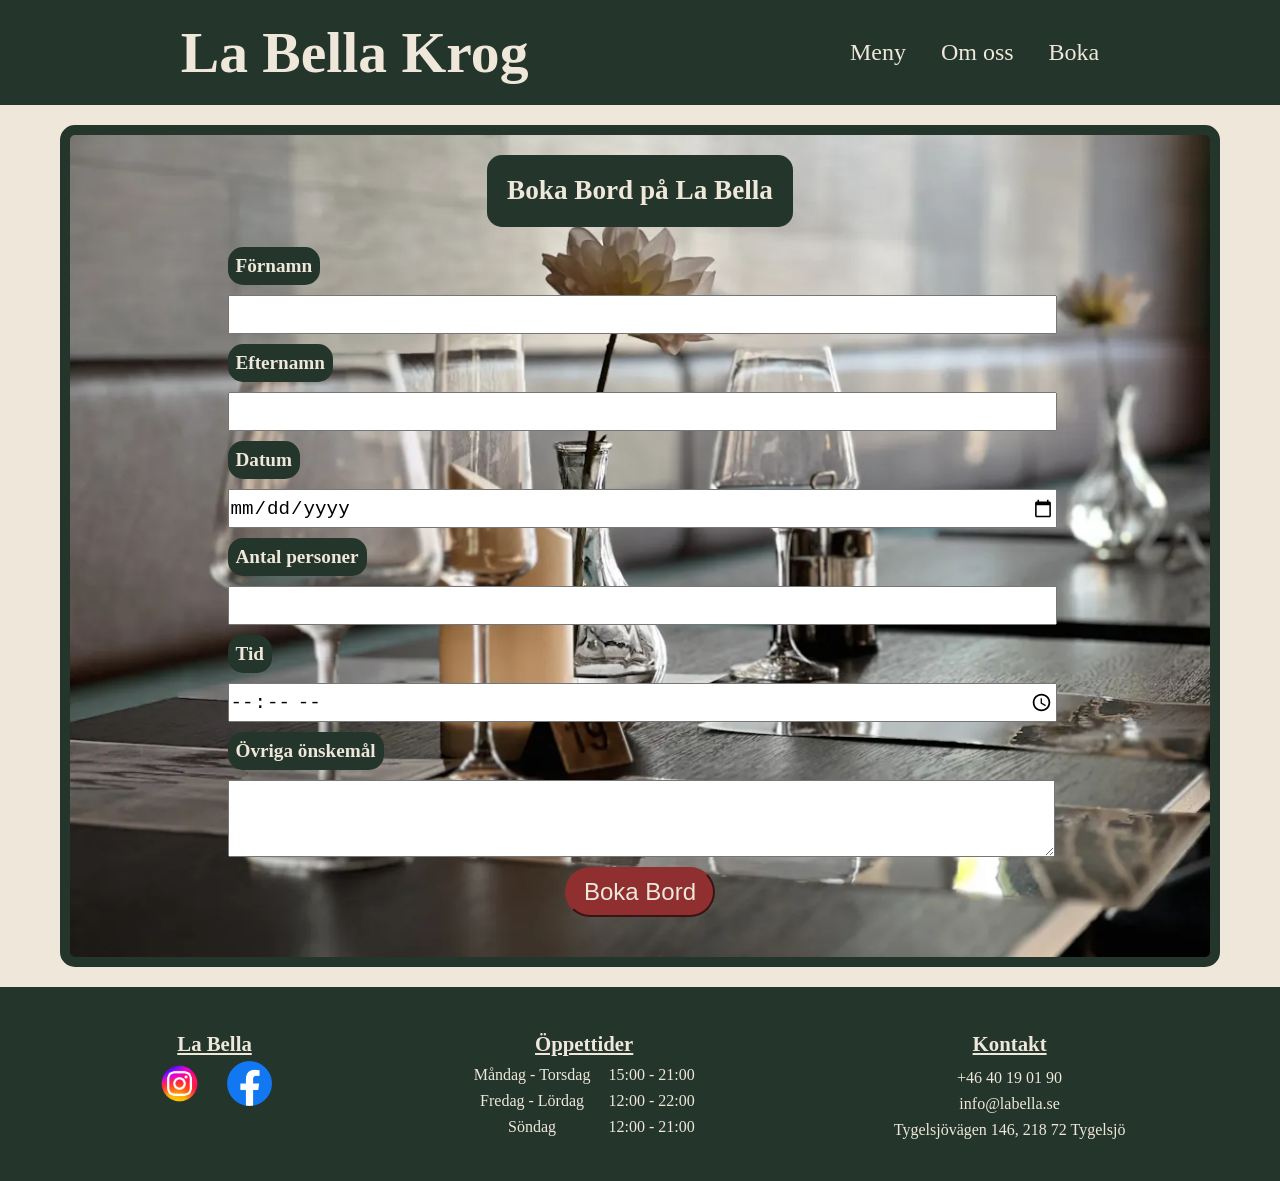
==== docs/boka.html @ 7057d251 "Lokal Restaurang" ====
<!doctype html>
<html lang="sv">
  <head>
    <meta charset="UTF-8" />
    <meta name="viewport" content="width=device-width, initial-scale=1.0" />

    <meta
      name="keywords"
      content="restaurang, krog, pub, plankstek, fotboll, Tygelsjö, mat, Vellinge, La Bella, öl, burgare, hamburgare"
    />

    <link rel="icon" href="images/logo.png" />
    <link rel="stylesheet" href="style/style.css" />

    <title>Boka bord | La Bella Krog</title>
  </head>

  <body>
    <!-- Kopierat header ifrån index.html då jag vill använda samma på alla sidorna.
         Men jag ändrade så att Om oss linken nu går tillbaka till Om oss på index.html -->
    <header>
      <a href="index.html"><h1>La Bella Krog</h1></a>
      <nav>
        <input type="checkbox" id="menu-toggle" />
        <label for="menu-toggle" class="menu-icon">&#9776;</label>
        <ul>
          <li><a href="meny.html">Meny</a></li>
          <!-- Går först till index.html och sen till id="omoss" -->
          <li><a href="index.html#omoss">Om oss</a></li>
          <li><a href="boka.html">Boka</a></li>
        </ul>
      </nav>
    </header>

    <main>
      <div class="container">
        <!-- Hela delen för bordsbokningen -->
        <section class="bordsbokning">
          <h2>Boka Bord på La Bella</h2>

          <!-- boknigsdel samlar allt som hör till bokningen -->
          <form class="bokningsdel">
            <label for="förnamn">Förnamn</label>
            <input type="text" id="förnamn" name="förnamn" />

            <label for="efternamn">Efternamn</label>
            <input type="text" id="efternamn" name="efternamn" />

            <label for="datum">Datum</label>
            <input type="date" id="datum" name="datum" />

            <label for="antal">Antal personer</label>
            <input type="number" id="antal" name="antal" min="1" />

            <label for="tid">Tid</label>
            <input type="time" id="tid" name="tid" />

            <label for="övrigt">Övriga önskemål</label>
            <textarea id="övrigt" name="övrigt"></textarea>

            <button type="submit">Boka Bord</button>
          </form>
        </section>
      </div>
    </main>

    <!-- Kopierade footer från index.html eftersom samma kontakt
         och öppettider ska finnas på alla sidor -->
    <footer>
      <!-- Samma container class som jag använder i main -->
      <div class="container">
        <div class="socials">
          <h3>La Bella</h3>
          <div class="socialknappar">
            <!-- target="_blank" gör att länken öppnas i en ny flik -->
            <a href="https://www.instagram.com/labellakrog/" target="_blank"
              ><img src="images/instagram-logo.png.webp" alt="Instagram"
            /></a>
            <!-- Samma här öppnas i en ny flik -->
            <a
              href="https://www.facebook.com/p/La-Bella-Krog-61571403852555/"
              target="_blank"
              ><img src="images/Facebook_Logo.png" alt="Facebook"
            /></a>
          </div>
        </div>

        <div class="öppettider">
          <h3>Öppettider</h3>
          <table>
            <tr>
              <td>Måndag - Torsdag</td>
              <td>15:00 - 21:00</td>
            </tr>

            <tr>
              <td>Fredag - Lördag</td>
              <td>12:00 - 22:00</td>
            </tr>

            <tr>
              <td>Söndag</td>
              <td>12:00 - 21:00</td>
            </tr>
          </table>
        </div>

        <div class="kontakt">
          <h3>Kontakt</h3>
          <!-- tel: öppnar telefon när man trycker -->
          <a href="tel:+4640190190"> +46 40 19 01 90 </a>
          <!-- mailto: öppnar mail när man trycker -->
          <a href="mailto:info@labella.se"> info@labella.se </a>
          <a
            href="https://www.google.com/maps/dir/?api=1&destination=55.51725159999999,12.9978014"
            target="_blank"
            >Tygelsjövägen 146, 218 72 Tygelsjö</a
          >
        </div>
      </div>
    </footer>
  </body>
</html>
---- docs/style/style.css ----
* {
  padding: 0;
  margin: 0;
}

:root {
  --mörkgron: rgb(36, 53, 43);
  --röd: rgb(143, 47, 47);
  --beige: rgb(238, 231, 218);
  --ljus: rgb(250, 248, 243);

  --padding: 20px;
}

/* Stor bild på startsidan som täcker hela bredden */
.hero-bild {
  width: 100%;
  height: 300px;
  object-fit: cover;
  display: block;
}

/* Stilen som gäller hela sidan */
body {
  background-color: var(--beige);
  color: var(--mörkgron);
  font-family: "Times New Roman", Times, serif;
}

/* Containern jag har gjort håller mitt innehåll samlat */
.container {
  width: 100%;
  padding: var(--padding);
  box-sizing: border-box; /* gör så padding räknas in i bredden */
}

header {
  display: flex;
  align-items: center; /* centrerar innehållet i höjdled medans flex är row/standard. Annars vågrätt*/
  justify-content: space-around; /* lägger mellanrum runt innehållet */
  background-color: var(--mörkgron);
  color: var(--beige);
  padding: var(--padding);
}

header a {
  text-decoration: none;
  color: var(--beige);
  transition: 1s;
}

header a:hover {
  color: var(--röd);
}

nav ul {
  display: flex;
  list-style: none;
  gap: 15px;
}

/* Gör nav till positionen som mobilmenyn utgår ifrån */
nav {
  position: relative;
}

/* Gömmer checkboxen eftersom jag bara använder den för att öppna och stänga mobilmenyn */
#menu-toggle {
  display: none;
}

/* Stylar hamburgarikonen som användaren trycker på */
.menu-icon {
  font-size: 35px;
  background-color: var(--mörkgron);
  color: var(--beige);
  cursor: pointer;
}

/* Gömmer länkarna i min nav tills jag trycker på hamburgarikonen */
nav ul {
  display: none;
}

/* När checkboxen är ikryssad visas länkarna */
#menu-toggle:checked ~ ul {
  display: flex;
  flex-direction: column;
  gap: 15px;
  position: absolute;
  right: 20px;
  background-color: var(--mörkgron);
  padding: var(--padding);
  border-radius: 25px;
}

nav a {
  font-size: 1.5rem;
  text-decoration: none;
  color: var(--beige);
}

.hem {
  display: flex;
  flex-direction: column; /* pga mobile först så vill jag ha innehållet under varandra */
}

h2 {
  text-align: center;
  padding: var(--padding);
  font-size: 1.5rem;
  border-bottom: 1px solid var(--mörkgron);
}

.hem p {
  text-align: center;
  padding: var(--padding);
  font-size: 1.2rem;
  line-height: 1.5rem;
}

/* Gör bilden mindre än hela skärmen och centrerar den */
.hem img {
  width: 80%;
  margin: auto;
}

.hem .knappar {
  display: flex;
  justify-content: space-around;
  padding: var(--padding);
}

.knappar a {
  text-align: center;
  border: solid var(--mörkgron);
  padding: var(--padding);
  border-radius: 25px;
  background-color: var(--mörkgron);
  text-decoration: none;
  color: var(--beige);
  /* Gör så min hover sker mjukt under den tid jag väljer */
  transition: 1.5s;
}

/* :hover händer när jag håller musen över knappen */
.knappar a:hover {
  /* Ett negativt värde på Y flyttar knappen uppåt */
  transform: translateY(-10px);
  /* Byter samtidigt färg på knappen */
  background-color: var(--röd);
  /* Effekt visar att man tydligt kan klicka */
  cursor: pointer;
}

.atmosfär p {
  text-align: center;
  padding: var(--padding);
  font-size: 1.2rem;
  line-height: 1.5rem;
}

.slider {
  display: flex;
  overflow-x: auto; /* gör så jag kan scrolla åt sidan */
  scroll-snap-type: x mandatory; /* gör så scrollen stannar vid en bild */
  scroll-behavior: smooth;
}

.slider img {
  height: 300px;
  width: 100%;
  flex-shrink: 0; /* gör så flexbox inte trycker ihop bilderna */
  object-fit: cover;
  scroll-snap-align: start; /* varje bild blir en punkt där scrollen stannar */
}

.slider-container {
  position: relative;
}

/* En liten ruta för att förstå att man kan swipa bilderna */
.slider-pilar {
  position: absolute;
  bottom: 5px;
  right: 0px;
  border: solid;
  background-color: rgba(238, 231, 218, 0.85);
  border-radius: 25px;
  color: var(--mörkgron);
}

.info p {
  text-align: center;
  padding: var(--padding);
  font-size: 1.2rem;
  line-height: 1.5rem;
}

.omoss img {
  width: 100%;
  height: 300px;
  object-fit: cover;
}

footer {
  background-color: var(--mörkgron);
  color: var(--beige);
  text-align: center;
}

.socials,
.öppettider,
.kontakt {
  padding: var(--padding);
}

h3 {
  font-size: 1.5rem;
  margin: 5px;
  text-decoration: underline;
}

footer h3 {
  font-size: 1.3rem;
}

.socialknappar {
  display: flex;
  justify-content: center; /* flyttar dem i main axel */
  gap: 20px;
}

.socialknappar img {
  width: 50px;
  height: 45px;
  object-fit: contain;
  transition: 1.5s;
}

.socialknappar img:hover {
  transform: rotate(360deg);
  cursor: pointer;
}

.öppettider {
  display: flex;
  flex-direction: column;
}

/* Jag bytte från en lista till table, fick lite problem med att avståndet blev stort */
.öppettider table {
  line-height: 1.5rem;
  width: fit-content; /* Jag fixade det med hjälp av fit-content och center */
  align-self: center;
}

/* Men dem kom för nära varandra */

.öppettider td {
  padding: 0 8px; /* Extra padding inne i elementet 0 upp/ner och 8 vänster/höger */
}

.kontakt {
  display: flex;
  flex-direction: column;
  gap: 8px;
}

.kontakt a {
  text-decoration: none;
  color: var(--beige);
  transition: 1.5s;
}

.kontakt a:hover {
  color: var(--röd);
  cursor: pointer;
}


/* Meny sidan */

.menyinfo h2 {
  font-size: 2rem;
}

/* Har gjort så att menyn ser ut som en resturang meny */
.menyinfo {
  margin-top: 30px;
  margin-bottom: 30px;
  background-color: var(--röd);
  color: var(--beige);
  padding: 30px;
  border-radius: 25px;
}

.grid-mat img {
  width: 100%;
  height: 120px;
  object-fit: cover;
}

/* Grid för att samla maträtterna */
.grid-mat {
  display: grid;
  gap: 20px;
}

/* Egen grid för varje maträtt bilden till vänster och texten till höger */
.maträtt {
  display: grid;
  grid-template-columns: 200px 1fr; /* 200px till bilden och resten till texten */
  gap: 15px;
  border-bottom: 1px solid var(--mörkgron);
  padding-bottom: 30px;
}

.pris {
  font-weight: bold;
}

/* > gör så jag bara ändrar h3 och inte namnen på maträtterna */
.förrätter > h3,
.varmrätter > h3,
.desserter > h3 {
  text-align: center;
  margin-bottom: 20px;
}

/* Boka sidan */

.bordsbokning h2 {
  font-size: 1.7rem;
  color: var(--beige);
  background-color: var(--mörkgron);
  width: fit-content;
  margin: auto;
  border-radius: 15px;
}

.bokningsdel {
  display: flex;
  flex-direction: column;
  gap: 10px;
  width: 75%;
  margin: auto;
  padding: var(--padding);
}

.bokningsdel label {
  font-size: 1.2rem;
  color: var(--beige);
  background-color: var(--mörkgron);
  width: fit-content;
  border-radius: 15px;
  font-weight: bold;
  padding: 8px;
}

.bokningsdel input {
  height: 35px;
  width: 100%;
  font-size: 1.2rem;
}

#övrigt {
  height: 75px;
  width: 100%;
  font-size: 1.2rem;
}

.bokningsdel button {
  width: 150px;
  height: 50px;
  margin: auto;
  background-color: var(--röd);
  color: var(--beige);
  font-size: 1.5rem;
  border-radius: 25px;
  border-color: var(--röd);
  transition: 0.5s;
}

.bokningsdel button:hover {
  transform: scale(1.2);
  cursor: pointer;
}

/* Bild som bakgrund */
.bordsbokning {
  background-image: url(../images/vinglas.webp);
  background-size: cover;
  background-position: center;
  border: solid 10px var(--mörkgron);
  border-radius: 15px;
  padding: var(--padding);
}

/* Desktop */
/* width >= 768px*/
@media (min-width: 768px) {

  /* Tar bort hamburgaren */
  .menu-icon {
    display: none;
  }

  nav ul {
    display: flex;
    gap: 35px;
  }

  header > a {
    font-size: 1.8rem;
    font-weight: bold;
  }

  /* Nu när det är större skärm måste jag ändra max width och sätta något som inte blir för stort iheller */
  .container {
    max-width: 1200px;
    margin: auto;
  }

  /* På stor skärm ändrar column till row */
  .hem {
    flex-direction: row;
  }

  /* Delar upp första delen så texten och bilden tar halva bredden var */
  .hemtext,
  .hem img {
    width: 50%;
  }

  .knappar {
    gap: 20px;
  }

  .knappar a {
    width: 50%;
    font-size: 1.5rem;
  }

  /* Ingen swipe på desktop istället 3 bilder som delar på 100% ytan = 33% */
  .slider img {
    height: 500px;
    width: 33%;
  }

  h2 {
    font-size: 2rem;
  }

  .hem p,
  .atmosfär p,
  .omoss p {
    font-size: 1.3rem;
  }

  /* Footern blir flex och dem 3 delarna kommer bredvid varandra */
  footer .container {
    display: flex;
    justify-content: space-around;
  }

  /* På större skärmar lägger tre maträtter bredvid varandra */
  .grid-mat {
    grid-template-columns: 1fr 1fr 1fr;
  }

  /* Ändrar 200px 1fr från mobilversionen till 1fr.  */
  .maträtt {
    grid-template-columns: 1fr;
  }

  .grid-mat img {
    height: 250px;
  }

  .matinfo {
    text-align: center;
  }

  .matinfo h3 {
    font-size: 1.5rem;
  }

  .pris {
    font-size: 1.2rem;
  }

  .menyinfo p {
    font-size: 1.2rem;
  }

  .förrätter > h3,
  .varmrätter > h3,
  .desserter > h3 {
    text-align: center;
    margin-bottom: 25px;
    margin-top: 25px;
    font-size: 1.7rem;
  }

  .menyinfo > h2 {
    font-size: 2.2rem;
  }

  /* Ingen swipe funktion på desktop*/
  .slider-pilar {
    display: none;
  }
}
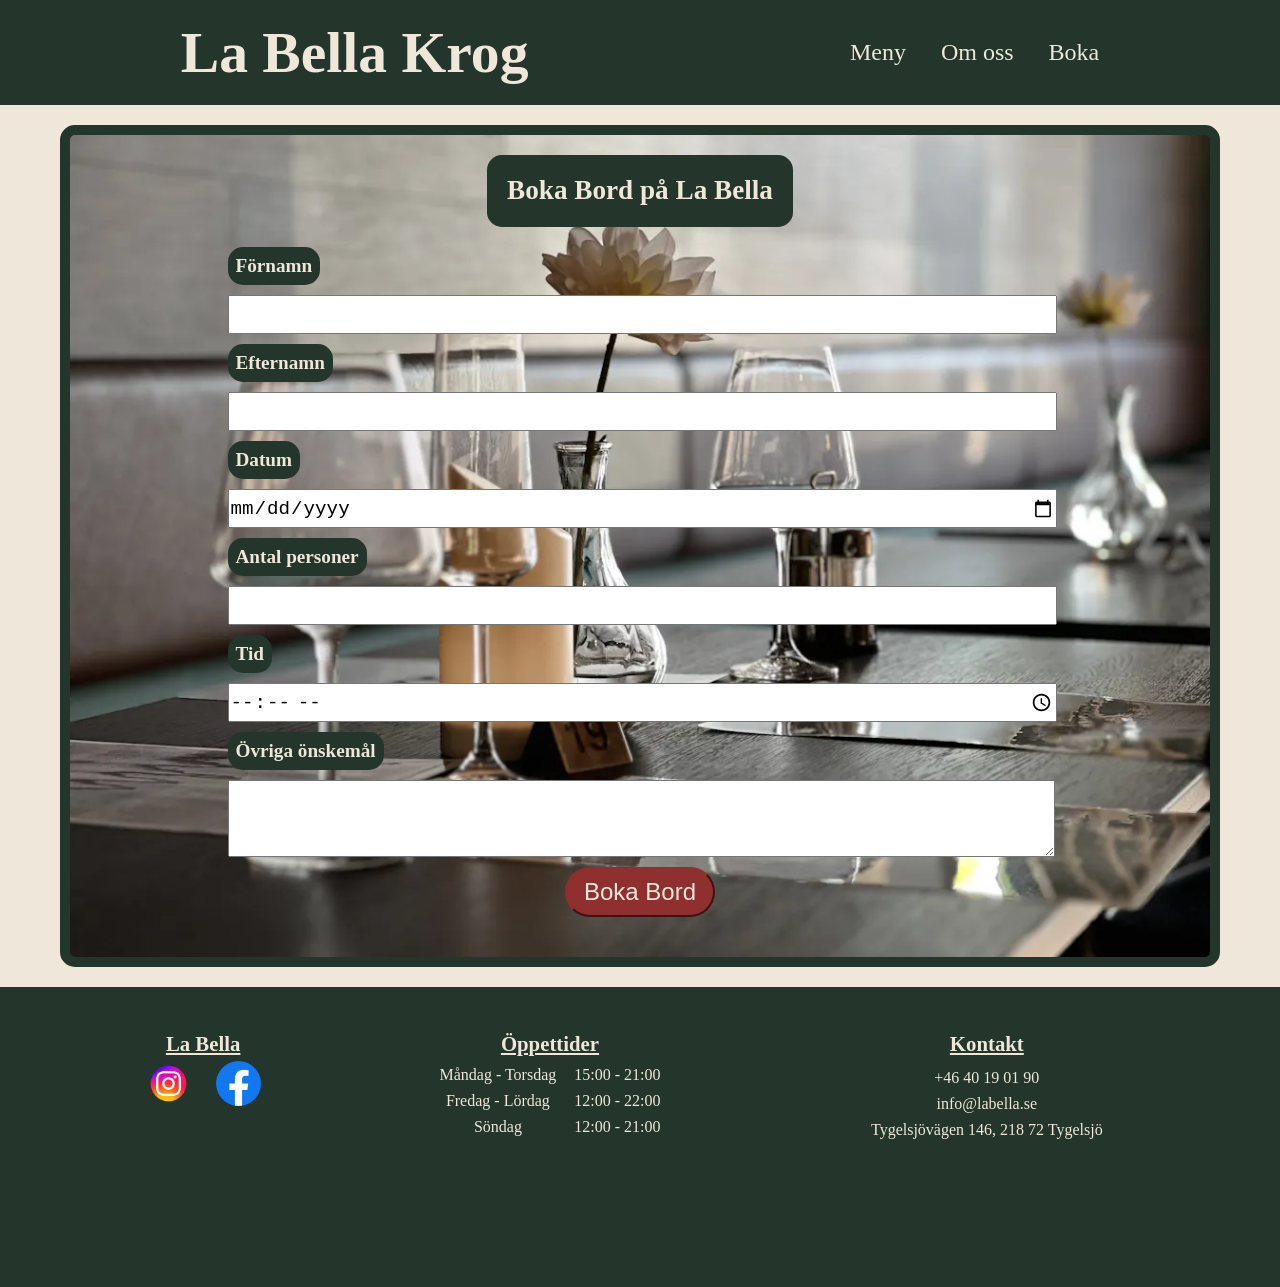
==== commit b2451721: "La till iframe karta" ====
--- a/docs/boka.html
+++ b/docs/boka.html
@@ -116,6 +116,16 @@
             target="_blank"
             >Tygelsjövägen 146, 218 72 Tygelsjö</a
           >
+          <iframe
+            class="karta"
+            src="https://www.google.com/maps/embed?pb=!1m18!1m12!1m3!1d36141.69662714766!2d12.925860285758974!3d55.51745712661552!2m3!1f0!2f0!3f0!3m2!1i1024!2i768!4f13.1!3m3!1m2!1s0x4653a0834a2b5487%3A0x58bfe1aa7e84e545!2sLa%20Bella%20Krog!5e0!3m2!1ssv!2sse!4v1791020885049!5m2!1ssv!2sse"
+            width="250"
+            height="100"
+            style="border: 0"
+            allowfullscreen=""
+            loading="lazy"
+            referrerpolicy="strict-origin-when-cross-origin"
+          ></iframe>
         </div>
       </div>
     </footer>
--- a/docs/style/style.css
+++ b/docs/style/style.css
@@ -248,6 +248,11 @@
   flex-direction: column;
 }
 
+.karta {
+  width: 50%;
+  margin: auto;
+}
+
 /* Jag bytte från en lista till table, fick lite problem med att avståndet blev stort */
 .öppettider table {
   line-height: 1.5rem;
@@ -278,7 +283,6 @@
   cursor: pointer;
 }
 
-
 /* Meny sidan */
 
 .menyinfo h2 {
@@ -310,7 +314,7 @@
 /* Egen grid för varje maträtt bilden till vänster och texten till höger */
 .maträtt {
   display: grid;
-  grid-template-columns: 200px 1fr; /* 200px till bilden och resten till texten */
+  grid-template-columns: 1fr 1fr; /* 200px till bilden och resten till texten */ /* Fick ändra till 1fr 1fr för det blev inte bra på mobilen */
   gap: 15px;
   border-bottom: 1px solid var(--mörkgron);
   padding-bottom: 30px;
@@ -400,7 +404,6 @@
 /* Desktop */
 /* width >= 768px*/
 @media (min-width: 768px) {
-
   /* Tar bort hamburgaren */
   .menu-icon {
     display: none;
@@ -511,4 +514,8 @@
   .slider-pilar {
     display: none;
   }
-}
+
+  .karta {
+    width: 100%;
+    }
+}
